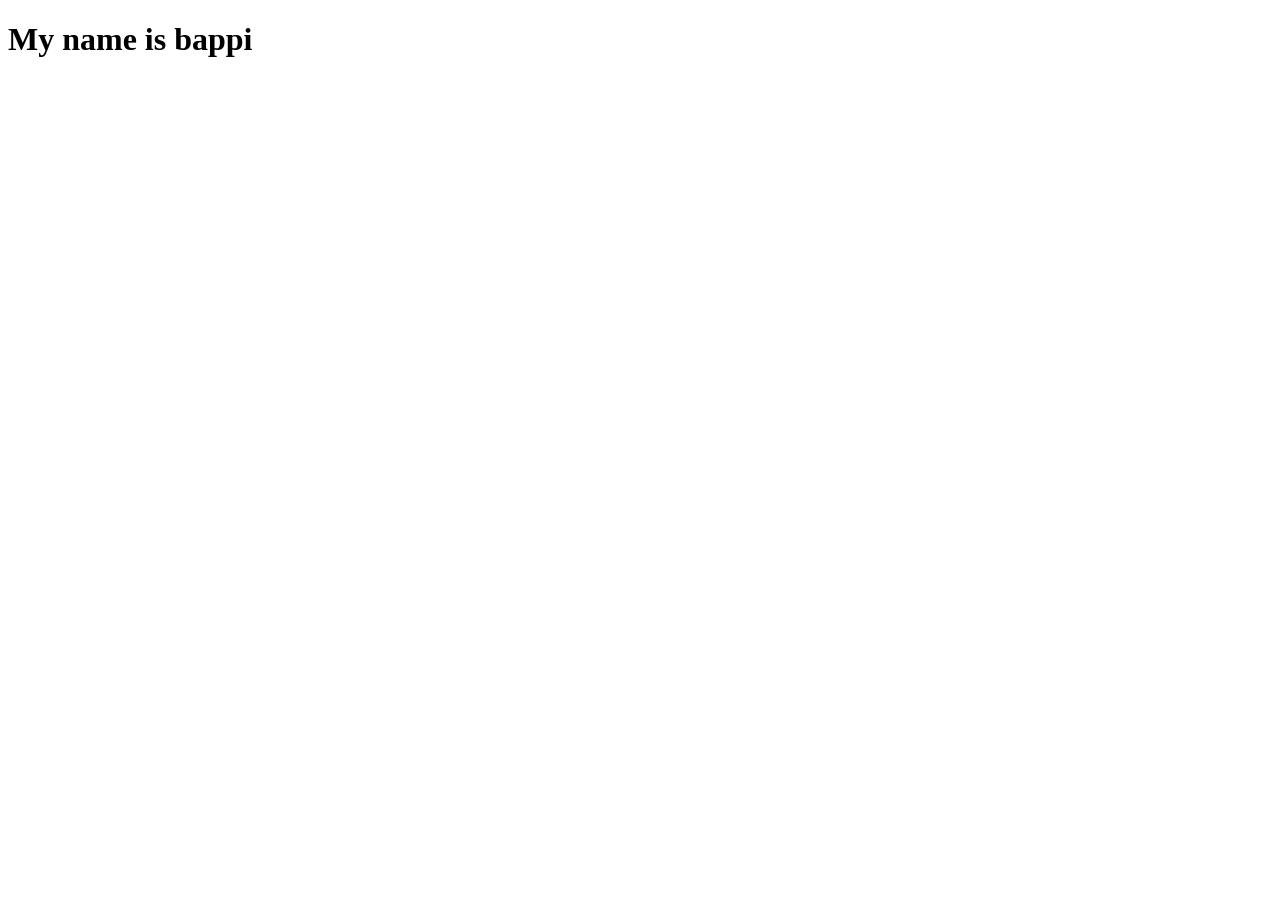
==== ssc.html @ eeb7cccf "added the new file and school information" ====
<!DOCTYPE html>
<html lang="en">
<head>
    <meta charset="UTF-8">
    <meta name="viewport" content="width=device-width, initial-scale=1.0">
    <title>school-website</title>
    <link rel="stylesheet" href="styles/ssc.css">
</head>
<body>
    <h1>My name is bappi</h1>
</body>
</html>
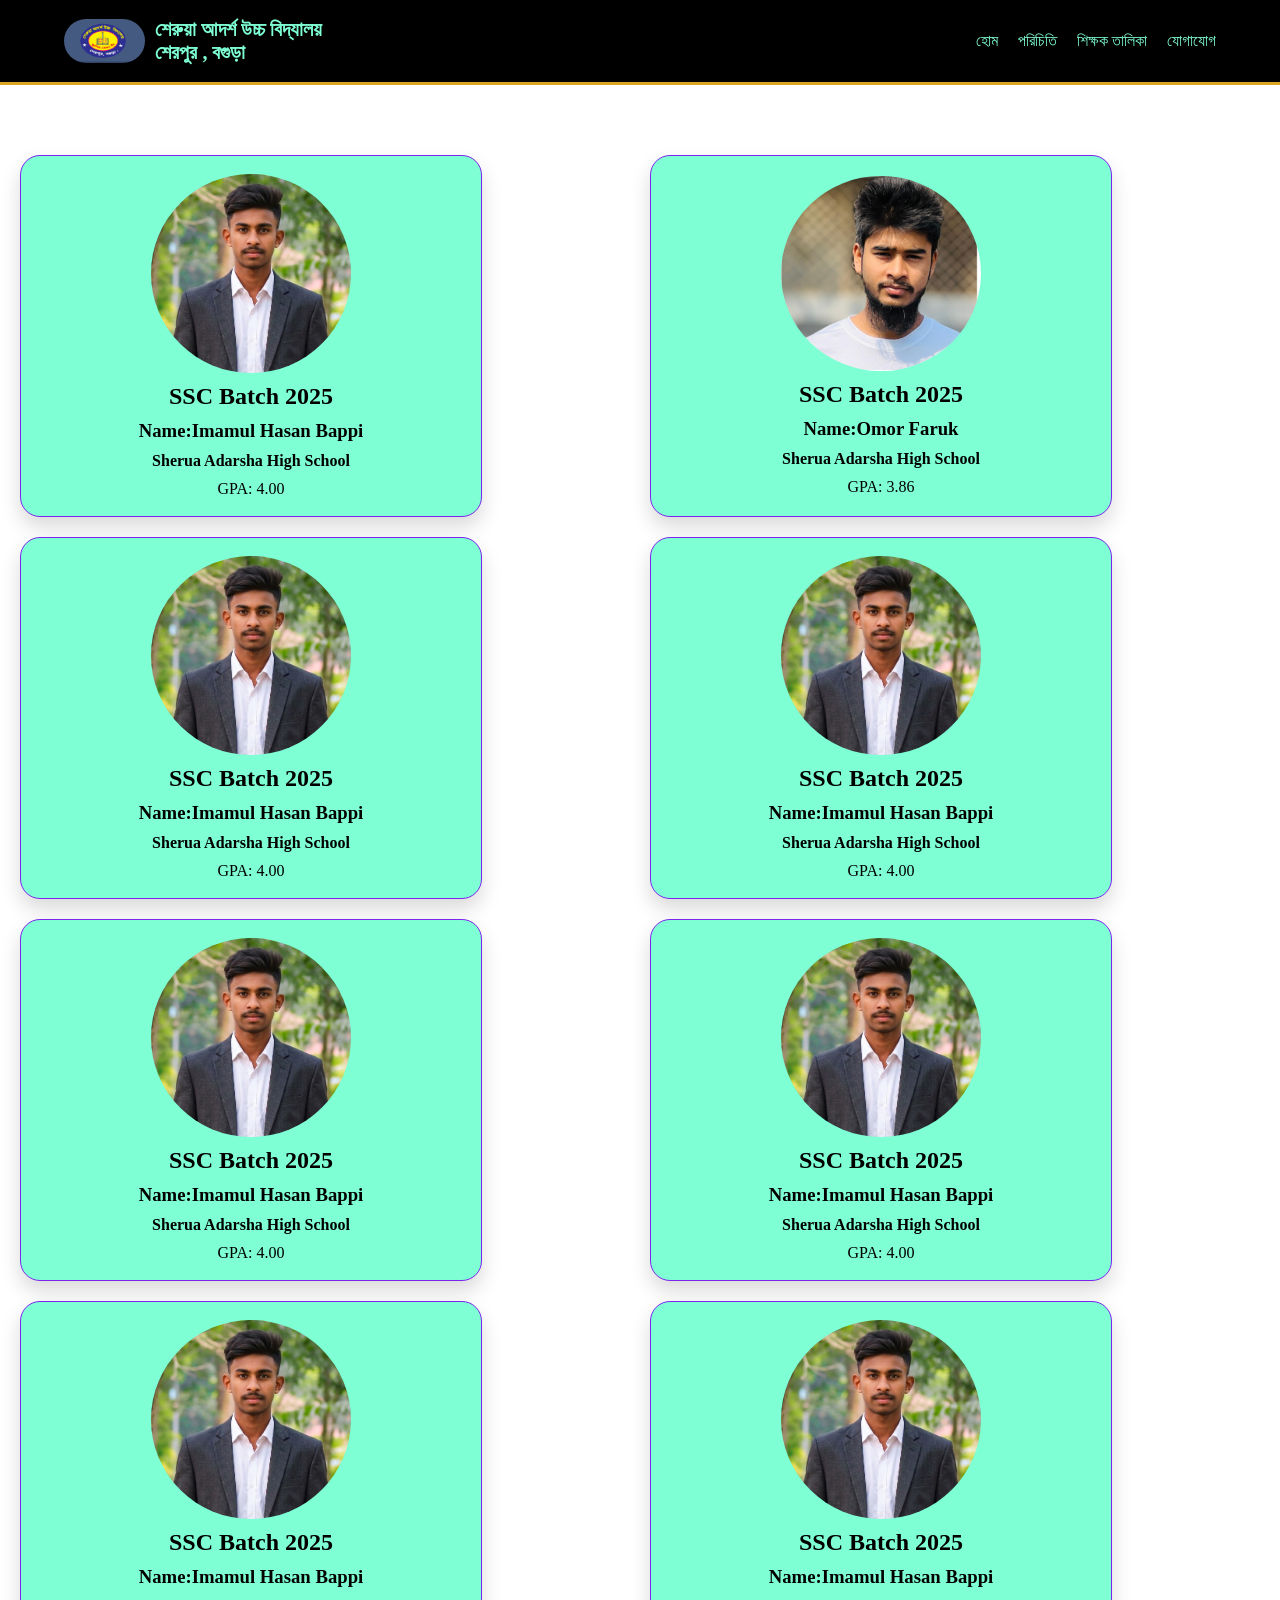
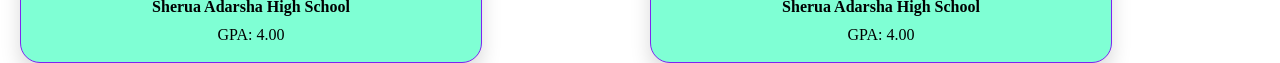
==== commit 5b8ea195: "added the teacher list" ====
--- a/ssc.html
+++ b/ssc.html
@@ -1,12 +1,95 @@
 <!DOCTYPE html>
 <html lang="en">
+
 <head>
     <meta charset="UTF-8">
     <meta name="viewport" content="width=device-width, initial-scale=1.0">
     <title>school-website</title>
     <link rel="stylesheet" href="styles/ssc.css">
+    <link rel="stylesheet" href="styles/style.css">
 </head>
+
 <body>
-    <h1>My name is bappi</h1>
+    <nav>
+        <div class="nav-container">
+            <div class="nav-imga">
+                <img src="imega/school.png" alt="">
+                <h3>শেরুয়া আদর্শ উচ্চ বিদ্যালয় <br> শেরপুর , বগুড়া </h3>
+            </div>
+            <div class="ul-title">
+                <ul>
+                    <li><a href="index.html">হোম</a></li>
+                    <li><a href="">পরিচিতি</a></li>
+                    <li><a href="">শিক্ষক তালিকা </a></li>
+                    <li><a href="">যোগাযোগ</a></li>
+                </ul>
+            </div>
+        </div>
+    </nav>
+    <main>
+        <section>
+            <div class="container header-1">
+                <div class="img-pic">
+                    <img src="imega/bappi gemini.png" alt="">
+                    <h2>SSC Batch 2025</h2>
+                    <h3>Name:Imamul Hasan Bappi</h3>
+                    <h4>Sherua Adarsha High School</h4>
+                    <p>GPA: 4.00</p>
+                </div>
+                <div class="img-pic">
+                    <img src="imega/omor.png" alt="">
+                    <h2>SSC Batch 2025</h2>
+                    <h3>Name:Omor Faruk</h3>
+                    <h4>Sherua Adarsha High School</h4>
+                    <p>GPA: 3.86</p>
+                </div>
+                <div class="img-pic">
+                    <img src="imega/bappi gemini.png" alt="">
+                    <h2>SSC Batch 2025</h2>
+                    <h3>Name:Imamul Hasan Bappi</h3>
+                    <h4>Sherua Adarsha High School</h4>
+                    <p>GPA: 4.00</p>
+                </div>
+
+                <div class="img-pic">
+                    <img src="imega/bappi gemini.png" alt="">
+                    <h2>SSC Batch 2025</h2>
+                    <h3>Name:Imamul Hasan Bappi</h3>
+                    <h4>Sherua Adarsha High School</h4>
+                    <p>GPA: 4.00</p>
+                </div>
+                <div class="img-pic">
+                    <img src="imega/bappi gemini.png" alt="">
+                    <h2>SSC Batch 2025</h2>
+                    <h3>Name:Imamul Hasan Bappi</h3>
+                    <h4>Sherua Adarsha High School</h4>
+                    <p>GPA: 4.00</p>
+                </div>
+                <div class="img-pic">
+                    <img src="imega/bappi gemini.png" alt="">
+                    <h2>SSC Batch 2025</h2>
+                    <h3>Name:Imamul Hasan Bappi</h3>
+                    <h4>Sherua Adarsha High School</h4>
+                    <p>GPA: 4.00</p>
+                </div>
+                <div class="img-pic">
+                    <img src="imega/bappi gemini.png" alt="">
+                    <h2>SSC Batch 2025</h2>
+                    <h3>Name:Imamul Hasan Bappi</h3>
+                    <h4>Sherua Adarsha High School</h4>
+                    <p>GPA: 4.00</p>
+                </div>
+                <div class="img-pic">
+                    <img src="imega/bappi gemini.png" alt="">
+                    <h2>SSC Batch 2025</h2>
+                    <h3>Name:Imamul Hasan Bappi</h3>
+                    <h4>Sherua Adarsha High School</h4>
+                    <p>GPA: 4.00</p>
+                </div>
+
+            </div>
+        </section>
+    </main>
 </body>
+
 </html>
--- a/styles/ssc.css
+++ b/styles/ssc.css
@@ -0,0 +1,20 @@
+.img-pic img {
+    width: 100%;
+    border-radius: 20px;
+}
+
+.container {
+    display: grid;
+    grid-template-columns: repeat(3, 1fr);
+    gap: 20px;
+
+}
+
+.img-pic {
+    display: grid;
+    box-shadow: 0 10px 20px rgba(0, 0, 0, 0.15);
+    border: 1px solid gray;
+    padding: 20px;
+    border-radius: 20px;
+    gap: 7px;
+}
--- a/styles/style.css
+++ b/styles/style.css
@@ -0,0 +1,274 @@
+.nav-imga {
+    display: flex;
+    gap: 10px;
+    align-items: center;
+}
+
+nav {
+    background-color: black;
+}
+
+* {
+    margin: 0;
+    padding: 0;
+}
+
+.nav-imga img {
+    width: 20%;
+    height: 60%;
+    border-radius: 80px;
+}
+
+.nav-imga h3 {
+    font-weight: bold;
+    font-size: 20px;
+    color: aquamarine;
+}
+
+.nav-container {
+    display: flex;
+    justify-content: space-between;
+    border-bottom: 3px solid goldenrod;
+    position: sticky;
+    top: 0;
+    align-items: center;
+    padding: 18px 5%;
+    background-color: black;
+}
+
+.ul-title ul {
+    display: flex;
+    list-style: none;
+    gap: 20px;
+}
+
+.ul-title ul li a {
+    text-decoration: none;
+    color: aquamarine;
+}
+
+.ul-title ul li a:hover {
+    background-color: blueviolet;
+    padding: 20px;
+    border-radius: 10px;
+    color: white;
+}
+
+/* banner section */
+.header-1 {
+    width: 1240px;
+    margin: 0 auto;
+    margin-top: 70px;
+}
+
+.hero-section {
+    display: flex;
+    justify-content: space-between;
+}
+
+.hero-title {
+    max-width: 680px;
+    display: grid;
+    gap: 20px;
+    margin-top: 100px;
+}
+
+.flex {
+    display: flex;
+    align-items: center;
+    gap: 10px;
+}
+
+.hero-title h1 {
+    display: grid;
+    font-weight: bold;
+    font-size: 40px;
+    gap: 10px;
+}
+
+.font-h3 {
+    display: grid;
+    font-size: 20px;
+    gap: 8px;
+    color: rgb(165, 162, 162);
+}
+
+.color {
+    color: goldenrod;
+}
+
+.btn button {
+    padding: 15px 25px;
+    background-color: goldenrod;
+    border: none;
+    font-size: 15px;
+    border-radius: 15px;
+    color: black;
+    margin-top: 40px;
+}
+
+.btn button:hover {
+    transform: translateY(-3px);
+    background-color: gold;
+    color: black;
+
+}
+
+.btn {
+    margin-bottom: 200px;
+    display: flex;
+    gap: 20px;
+}
+
+.btn .btn-2 {
+    border: 1px solid rgb(158, 155, 155);
+    background-color: black;
+    color: white;
+    border-radius: 15px;
+}
+
+.btn .btn-2:hover {
+    border: 1px solid goldenrod;
+    background-color: black;
+    color: white;
+    border-radius: 15px;
+}
+
+.white {
+    color: white;
+}
+
+.sc-title {
+    display: flex;
+    flex-direction: column;
+    gap: 20px;
+    color: white;
+    margin-top: 220px;
+    border: 1px solid gray;
+    padding: 30px;
+    text-align: center;
+    width: 30%;
+    height: 50%;
+    border-radius: 20px;
+}
+
+.sc-title h2 {
+    color: gold;
+}
+
+.sc-title p {
+    color: rgb(206, 191, 191);
+}
+
+.underline {
+    width: 80px;
+    text-decoration: underline;
+    border-bottom: 2px solid gold;
+    margin-left: 130px;
+}
+
+.divi {
+    text-align: center;
+}
+
+.divi h1 {
+    text-decoration: underline;
+}
+
+.divider {
+    padding: 20px;
+}
+
+.title p {
+    display: grid;
+    gap: 20px;
+}
+
+.center {
+    display: grid;
+    justify-content: center;
+    text-align: center;
+    gap: 20px;
+}
+
+.buton {
+    width: 100px;
+    text-align: center;
+    padding: 15px 25px;
+    font-weight: bold;
+    background-color: gold;
+    color: black;
+    border: none;
+    border-radius: 10px;
+
+}
+
+.btn-container {
+    text-align: center;
+
+}
+
+.buton a {
+    text-decoration: none;
+    transition: transform 0.3s ease;
+}
+
+.head {
+    text-align: center;
+    text-decoration: underline;
+}
+
+.img-pic img {
+    width: 50%;
+    border-radius: 100%;
+}
+
+.img-pic {
+    width: 400px;
+    height: 300px;
+    display: flex;
+    flex-direction: column;
+    justify-content: center;
+    align-items: center;
+    text-align: center;
+    gap: 10px;
+    box-shadow: 0 10px 20px rgba(0, 0, 0, 0.15);
+    padding: 30px;
+    border-radius: 20px;
+    border: 1px solid rgb(125, 37, 240);
+    background-color:aquamarine;
+
+}
+
+.hadign {
+    display: grid;
+    gap: 5px;
+}
+
+.hadign button {
+    width: 65%;
+    padding: 10px 8px;
+    border-radius: 40rem;
+    font-weight: bold;
+    font-size: 15px;
+    border: none;
+    background-color: white;
+    color:rgb(211, 29, 29);
+    border: 1px solid goldenrod;
+    cursor: pointer;
+}
+.container{
+    display: grid;
+    grid-template-columns: repeat(2,1fr);
+    gap: 20px;
+}
+
+
+.hadign h2 {
+    color: goldenrod;
+}
+
+.hadign h3 {
+    color: rgb(176, 127, 255);
+}
+ 
